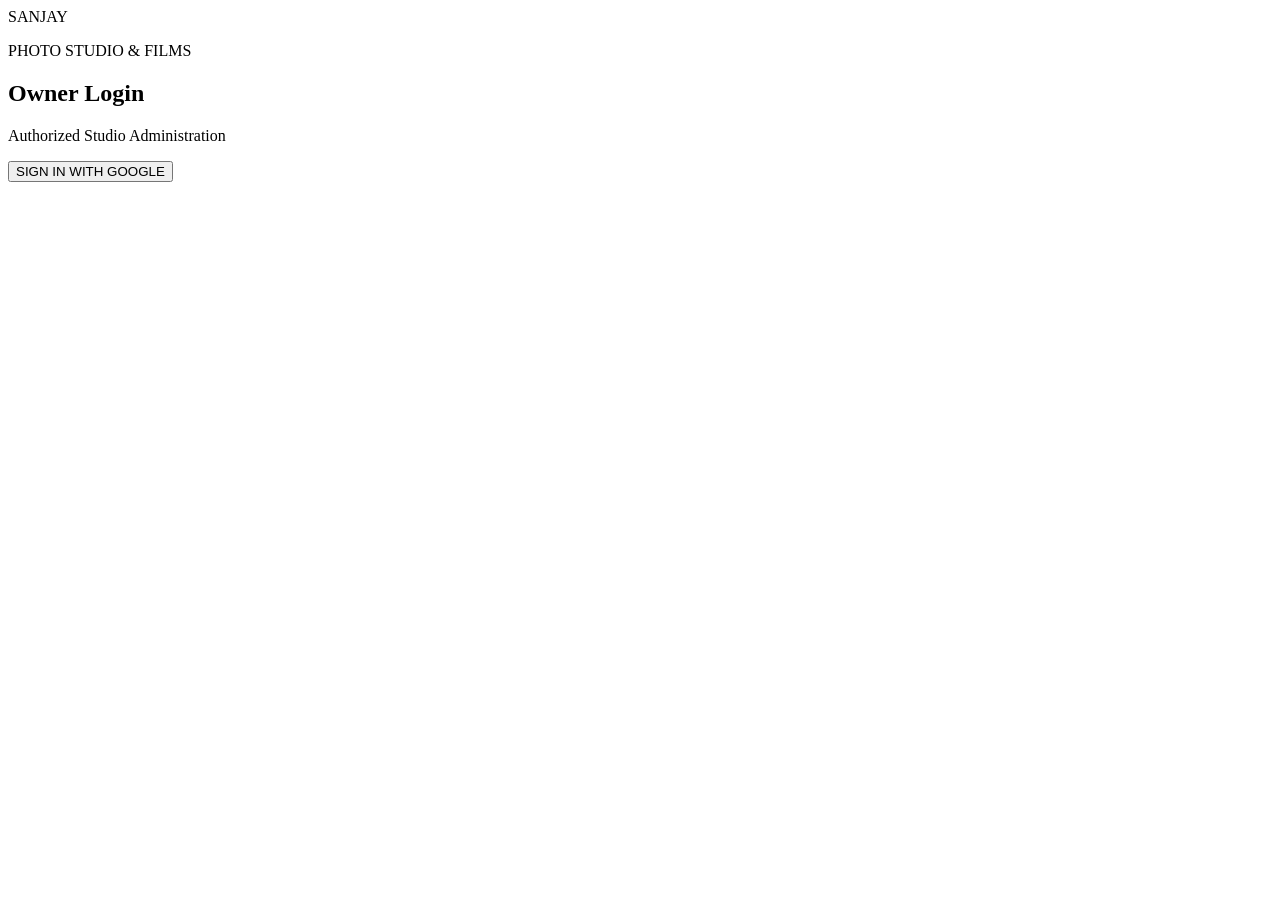
==== owner.html @ 2937a1d0 "Create owner.html" ====
<!DOCTYPE html>
<html lang="en">
<head>
  <meta charset="UTF-8">
  <meta name="viewport" content="width=device-width, initial-scale=1.0">
  <meta name="theme-color" content="#080808">

  <title>Studio Admin | Sanjay Photo Studio & Films</title>

  <link rel="stylesheet" href="css/owner.css">
</head>

<body>

  <!-- LOGIN SECTION -->
  <section id="loginSection" class="login-section">
    <div class="login-card">
      <div class="admin-logo">SANJAY</div>
      <p class="admin-subtitle">PHOTO STUDIO & FILMS</p>

      <h1>Owner Login</h1>
      <p>Authorized Studio Administration</p>

      <button type="button" id="loginButton">
        SIGN IN WITH GOOGLE
      </button>

      <p id="loginMessage" class="message"></p>
    </div>
  </section>


  <!-- ADMIN DASHBOARD -->
  <div id="adminDashboard" hidden>

    <header class="admin-header">
      <div>
        <h1>SANJAY <span>STUDIO</span></h1>
        <small>OWNER CONTROL PANEL</small>
      </div>

      <div class="admin-account">
        <span id="ownerEmail">Owner</span>
        <button type="button" id="logoutButton">
          LOGOUT
        </button>
      </div>
    </header>


    <main class="admin-container">

      <section class="welcome-section">
        <div>
          <p class="gold-text">STUDIO MANAGEMENT</p>
          <h2>Owner Dashboard</h2>
          <p>Manage your bookings, services and studio finances.</p>
        </div>
      </section>


      <!-- DASHBOARD NAVIGATION -->
      <nav class="admin-nav">
        <button type="button" data-section="overview"
          class="nav-button active">Overview</button>

        <button type="button" data-section="bookings"
          class="nav-button">Bookings</button>

        <button type="button" data-section="calendar"
          class="nav-button">Calendar</button>

        <button type="button" data-section="pricing"
          class="nav-button">Services & Pricing</button>

        <button type="button" data-section="finance"
          class="nav-button">Finance</button>
      </nav>


      <!-- OVERVIEW -->
      <section id="overview" class="admin-section">

        <h2>Dashboard Overview</h2>

        <div class="stats-grid">

          <div class="stat-card">
            <p>Total Bookings</p>
            <h3 id="totalBookings">0</h3>
          </div>

          <div class="stat-card">
            <p>Pending Bookings</p>
            <h3 id="pendingBookings">0</h3>
          </div>

          <div class="stat-card">
            <p>Confirmed Bookings</p>
            <h3 id="confirmedBookings">0</h3>
          </div>

          <div class="stat-card">
            <p>Completed Bookings</p>
            <h3 id="completedBookings">0</h3>
          </div>

        </div>

        <div class="panel">
          <h3>Recent Bookings</h3>

          <div id="recentBookings">
            <p>No booking records available.</p>
          </div>
        </div>

      </section>


      <!-- BOOKING MANAGEMENT -->
      <section id="bookings" class="admin-section" hidden>

        <h2>Booking Management</h2>

        <div class="filter-bar">
          <input type="search" id="bookingSearch"
            placeholder="Search customer / booking ID">

          <select id="bookingFilter">
            <option value="all">All Bookings</option>
            <option value="Pending">Pending</option>
            <option value="Confirmed">Confirmed</option>
            <option value="Completed">Completed</option>
            <option value="Cancelled">Cancelled</option>
          </select>
        </div>

        <div id="bookingsList">
          <p>No bookings found.</p>
        </div>


        <!-- BOOKING DETAILS -->
        <div id="bookingDetails" class="panel" hidden>

          <h3>Booking Details</h3>

          <div id="bookingDetailsContent"></div>

          <div class="field">
            <label for="bookingStatus">Booking Status</label>
            <select id="bookingStatus">
              <option value="Pending">Pending</option>
              <option value="Confirmed">Confirmed</option>
              <option value="Completed">Completed</option>
              <option value="Cancelled">Cancelled</option>
            </select>
          </div>

          <div class="field">
            <label for="adminTotal">Final Total Amount (₹)</label>
            <input type="number" id="adminTotal"
              min="0" step="1" placeholder="Enter total amount">
          </div>

          <div class="field">
            <label for="advanceAmount">Advance Payment (₹)</label>
            <input type="number" id="advanceAmount"
              min="0" step="1" placeholder="Enter advance payment">
          </div>

          <div class="payment-summary">
            <div>
              <span>Total Amount</span>
              <strong id="financeTotal">₹0</strong>
            </div>

            <div>
              <span>Advance Received</span>
              <strong id="financeAdvance">₹0</strong>
            </div>

            <div>
              <span>Remaining Amount</span>
              <strong id="financeRemaining">₹0</strong>
            </div>
          </div>

          <div class="field">
            <label for="paymentStatus">Payment Status</label>
            <select id="paymentStatus">
              <option value="Unpaid">Unpaid</option>
              <option value="Partial">Partial</option>
              <option value="Paid">Paid</option>
            </select>
          </div>

          <div class="field">
            <label for="paymentNote">Payment Note</label>
            <textarea id="paymentNote"
              rows="2" placeholder="Payment details"></textarea>
          </div>

          <div class="field">
            <label for="adminNotes">Private Admin Notes</label>
            <textarea id="adminNotes"
              rows="3" placeholder="Internal studio notes"></textarea>
          </div>

          <button type="button" id="addPaymentButton">
            RECORD PAYMENT
          </button>

          <button type="button" id="saveBookingButton">
            SAVE BOOKING CHANGES
          </button>

          <h3>Payment History</h3>
          <div id="paymentHistory">
            No payment records.
          </div>

          <button type="button" id="deleteBookingButton">
            DELETE BOOKING
          </button>

        </div>

      </section>


      <!-- CALENDAR -->
      <section id="calendar" class="admin-section" hidden>

        <h2>Booking Calendar</h2>

        <div class="panel">
          <label for="calendarDate">Select Date</label>

          <input type="date" id="calendarDate">

          <div id="calendarBookings">
            <p>Select a date to view bookings.</p>
          </div>
        </div>

      </section>


      <!-- SERVICES & PRICING -->
      <section id="pricing" class="admin-section" hidden>

        <h2>Services & Pricing</h2>

        <p class="section-description">
          Only authorized studio owners can manage service prices.
        </p>

        <div class="panel">

          <div class="field">
            <label for="priceEvent">Select Event Type</label>

            <select id="priceEvent">
              <option value="Wedding">Wedding</option>
              <option value="Barase">Barase</option>
              <option value="Baby Shower">Baby Shower</option>
              <option value="Dohale Jevan">Dohale Jevan</option>
              <option value="Birthday">Birthday</option>
              <option value="Shop Opening">Shop Opening</option>
              <option value="Car Delivery">Car Delivery</option>
              <option value="Other Events">Other Events</option>
            </select>
          </div>

          <div id="priceServices">

            <p>Select an event to manage its service prices.</p>

          </div>

          <button type="button" id="savePricesButton">
            SAVE SERVICE PRICES
          </button>

        </div>

      </section>


      <!-- FINANCE -->
      <section id="finance" class="admin-section" hidden>

        <h2>Studio Finance</h2>

        <div class="stats-grid">

          <div class="stat-card">
            <p>Total Booking Value</p>
            <h3 id="financeBookingTotal">₹0</h3>
          </div>

          <div class="stat-card">
            <p>Total Advance Received</p>
            <h3 id="financeAdvanceTotal">₹0</h3>
          </div>

          <div class="stat-card">
            <p>Total Remaining</p>
            <h3 id="financeRemainingTotal">₹0</h3>
          </div>

        </div>

        <div class="panel">
          <h3>Payment Records</h3>

          <div id="financeRecords">
            <p>No finance records available.</p>
          </div>
        </div>

      </section>

    </main>


    <footer class="admin-footer">
      <p>© 2026 Sanjay Photo Studio & Films</p>
      <small>Private Owner Administration Panel</small>
    </footer>

  </div>


  <script type="module" src="js/owner.js"></script>

</body>
</html>
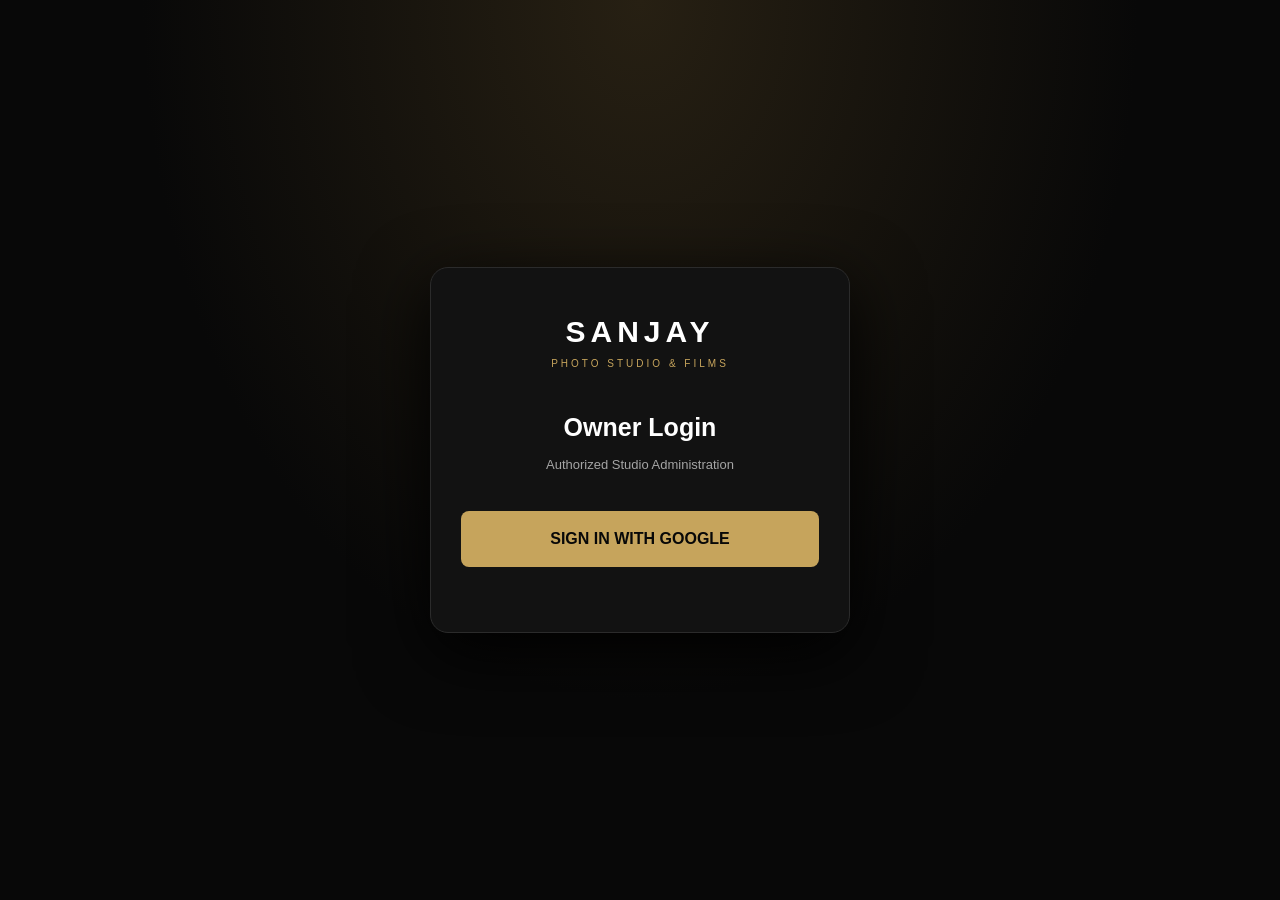
==== commit 73cab1c5: "Update owner.html" ====
--- a/owner.html
+++ b/owner.html
@@ -8,7 +8,7 @@
 
   <title>Studio Admin | Sanjay Photo Studio & Films</title>
 
-  <link rel="stylesheet" href="css/owner.css">
+  <link rel="stylesheet" href="owner.css">
 </head>
 
 <body>
--- a/owner.css
+++ b/owner.css
@@ -0,0 +1,566 @@
+
+:root {
+  --bg: #080808;
+  --panel: #121212;
+  --panel2: #191919;
+  --gold: #c6a45c;
+  --white: #fff;
+  --muted: #a5a5a5;
+  --border: #2b2b2b;
+  --green: #64c98b;
+  --red: #e66b6b;
+}
+
+* {
+  margin: 0;
+  padding: 0;
+  box-sizing: border-box;
+}
+
+body {
+  background: var(--bg);
+  color: var(--white);
+  font-family: Arial, Helvetica, sans-serif;
+  line-height: 1.6;
+}
+
+button,
+input,
+select,
+textarea {
+  font: inherit;
+}
+
+button {
+  cursor: pointer;
+}
+
+[hidden] {
+  display: none !important;
+}
+
+/* LOGIN */
+
+.login-section {
+  min-height: 100vh;
+  display: flex;
+  align-items: center;
+  justify-content: center;
+  padding: 20px;
+  background:
+    radial-gradient(ellipse at top, #272013 0%, transparent 55%),
+    var(--bg);
+}
+
+.login-card {
+  width: min(420px, 100%);
+  padding: 40px 30px;
+  text-align: center;
+  background: var(--panel);
+  border: 1px solid var(--border);
+  border-radius: 18px;
+  box-shadow: 0 20px 70px #000;
+}
+
+.admin-logo {
+  font-size: 30px;
+  font-weight: 900;
+  letter-spacing: 5px;
+}
+
+.admin-subtitle {
+  color: var(--gold);
+  font-size: 10px;
+  letter-spacing: 3px;
+  margin-bottom: 35px;
+}
+
+.login-card h1 {
+  font-size: 25px;
+  margin-bottom: 8px;
+}
+
+.login-card > p:not(.admin-subtitle) {
+  color: var(--muted);
+  font-size: 13px;
+  margin-bottom: 25px;
+}
+
+/* HEADER */
+
+.admin-header {
+  min-height: 78px;
+  padding: 15px 5%;
+  background: #0c0c0c;
+  border-bottom: 1px solid var(--border);
+  display: flex;
+  justify-content: space-between;
+  align-items: center;
+  gap: 15px;
+}
+
+.admin-header h1 {
+  font-size: 21px;
+  letter-spacing: 2px;
+}
+
+.admin-header h1 span {
+  color: var(--gold);
+}
+
+.admin-header small {
+  color: var(--muted);
+  font-size: 9px;
+  letter-spacing: 2px;
+}
+
+.admin-account {
+  display: flex;
+  align-items: center;
+  gap: 15px;
+}
+
+.admin-account span {
+  color: var(--muted);
+  font-size: 12px;
+  overflow-wrap: anywhere;
+}
+
+/* MAIN */
+
+.admin-container {
+  width: min(1200px, 94%);
+  margin: auto;
+  padding: 30px 0 60px;
+}
+
+.welcome-section {
+  padding: 25px 5px 30px;
+}
+
+.gold-text {
+  color: var(--gold);
+  font-size: 11px;
+  letter-spacing: 3px;
+  font-weight: bold;
+}
+
+.welcome-section h2 {
+  font-size: clamp(25px, 4vw, 36px);
+  margin: 5px 0;
+}
+
+.welcome-section p:last-child {
+  color: var(--muted);
+  font-size: 13px;
+}
+
+/* NAVIGATION */
+
+.admin-nav {
+  display: flex;
+  gap: 10px;
+  overflow-x: auto;
+  padding: 10px 0 18px;
+  margin-bottom: 25px;
+  border-bottom: 1px solid var(--border);
+}
+
+.nav-button {
+  flex-shrink: 0;
+  padding: 11px 18px;
+  border: 1px solid var(--border);
+  border-radius: 8px;
+  background: var(--panel);
+  color: var(--muted);
+  font-size: 12px;
+  transition: .25s;
+}
+
+.nav-button:hover,
+.nav-button.active {
+  color: var(--gold);
+  border-color: var(--gold);
+  background: #211c12;
+}
+
+/* SECTIONS */
+
+.admin-section {
+  animation: fadeIn .35s ease;
+}
+
+.admin-section h2 {
+  font-size: 22px;
+  margin-bottom: 20px;
+}
+
+.section-description {
+  color: var(--muted);
+  font-size: 13px;
+  margin: -10px 0 20px;
+}
+
+/* STATS */
+
+.stats-grid {
+  display: grid;
+  grid-template-columns: repeat(4, 1fr);
+  gap: 15px;
+  margin-bottom: 25px;
+}
+
+.stat-card {
+  padding: 22px;
+  background: var(--panel);
+  border: 1px solid var(--border);
+  border-radius: 13px;
+  transition: .25s;
+}
+
+.stat-card:hover {
+  border-color: var(--gold);
+  transform: translateY(-3px);
+}
+
+.stat-card p {
+  color: var(--muted);
+  font-size: 12px;
+  margin-bottom: 10px;
+}
+
+.stat-card h3 {
+  font-size: 27px;
+  color: var(--gold);
+}
+
+/* PANELS */
+
+.panel {
+  padding: 24px;
+  background: var(--panel);
+  border: 1px solid var(--border);
+  border-radius: 13px;
+  margin-bottom: 22px;
+  overflow-wrap: anywhere;
+}
+
+.panel h3 {
+  font-size: 17px;
+  margin-bottom: 18px;
+}
+
+.panel > p,
+#recentBookings > p,
+#bookingsList > p,
+#paymentHistory > p,
+#financeRecords > p {
+  color: var(--muted);
+  font-size: 13px;
+}
+
+/* INPUTS */
+
+.field {
+  display: flex;
+  flex-direction: column;
+  gap: 8px;
+  margin-bottom: 18px;
+}
+
+.field label,
+.panel label {
+  color: var(--white);
+  font-size: 12px;
+  font-weight: bold;
+}
+
+input,
+select,
+textarea {
+  width: 100%;
+  padding: 13px;
+  background: #080808;
+  color: white;
+  border: 1px solid var(--border);
+  border-radius: 8px;
+  outline: none;
+}
+
+input:focus,
+select:focus,
+textarea:focus {
+  border-color: var(--gold);
+}
+
+textarea {
+  resize: vertical;
+}
+
+/* FILTERS */
+
+.filter-bar {
+  display: grid;
+  grid-template-columns: 2fr 1fr;
+  gap: 12px;
+  margin-bottom: 20px;
+}
+
+/* BUTTONS */
+
+button {
+  transition: .2s ease;
+}
+
+button:hover {
+  filter: brightness(1.12);
+}
+
+.login-card button,
+#loginButton {
+  width: 100%;
+  padding: 15px;
+  background: var(--gold);
+  color: #080808;
+  border: 0;
+  border-radius: 8px;
+  font-weight: bold;
+  margin-top: 10px;
+}
+
+#logoutButton,
+#deleteBookingButton {
+  padding: 10px 15px;
+  background: transparent;
+  color: var(--red);
+  border: 1px solid var(--red);
+  border-radius: 7px;
+}
+
+#saveBookingButton,
+#savePricesButton,
+#addPaymentButton {
+  padding: 13px 18px;
+  background: var(--gold);
+  color: #080808;
+  border: 0;
+  border-radius: 8px;
+  font-weight: bold;
+  margin: 8px 8px 8px 0;
+}
+
+#deleteBookingButton {
+  margin-top: 20px;
+}
+
+/* BOOKING ITEMS */
+
+.booking-card,
+.booking-item {
+  padding: 17px;
+  margin-bottom: 12px;
+  background: var(--panel2);
+  border: 1px solid var(--border);
+  border-radius: 10px;
+}
+
+.booking-card:hover,
+.booking-item:hover {
+  border-color: var(--gold);
+}
+
+.booking-card h4,
+.booking-item h4 {
+  font-size: 15px;
+  margin-bottom: 5px;
+}
+
+.booking-card p,
+.booking-item p {
+  color: var(--muted);
+  font-size: 12px;
+}
+
+/* PAYMENT SUMMARY */
+
+.payment-summary {
+  display: grid;
+  grid-template-columns: repeat(3, 1fr);
+  gap: 10px;
+  margin: 20px 0;
+}
+
+.payment-summary > div {
+  padding: 15px;
+  background: var(--panel2);
+  border: 1px solid var(--border);
+  border-radius: 9px;
+}
+
+.payment-summary span,
+.payment-summary strong {
+  display: block;
+}
+
+.payment-summary span {
+  color: var(--muted);
+  font-size: 11px;
+}
+
+.payment-summary strong {
+  color: var(--gold);
+  font-size: 17px;
+  margin-top: 5px;
+}
+
+/* PRICING */
+
+#priceServices {
+  margin: 20px 0;
+}
+
+.price-row {
+  display: grid;
+  grid-template-columns: 1fr 150px;
+  align-items: center;
+  gap: 15px;
+  padding: 13px;
+  margin-bottom: 10px;
+  background: var(--panel2);
+  border: 1px solid var(--border);
+  border-radius: 9px;
+}
+
+.price-row label {
+  font-size: 13px;
+}
+
+/* STATUS */
+
+.status {
+  display: inline-block;
+  padding: 5px 10px;
+  border-radius: 20px;
+  font-size: 10px;
+  background: #292929;
+  color: var(--gold);
+}
+
+.status.confirmed {
+  color: var(--green);
+}
+
+.status.cancelled {
+  color: var(--red);
+}
+
+/* MESSAGE */
+
+.message {
+  margin-top: 15px;
+  color: var(--gold);
+  font-size: 12px;
+}
+
+/* FOOTER */
+
+.admin-footer {
+  text-align: center;
+  padding: 25px;
+  border-top: 1px solid var(--border);
+  color: var(--muted);
+  font-size: 12px;
+}
+
+.admin-footer small {
+  color: var(--gold);
+}
+
+/* ANIMATION */
+
+@keyframes fadeIn {
+  from {
+    opacity: 0;
+    transform: translateY(8px);
+  }
+  to {
+    opacity: 1;
+    transform: translateY(0);
+  }
+}
+
+/* RESPONSIVE */
+
+@media (max-width: 800px) {
+  .stats-grid {
+    grid-template-columns: repeat(2, 1fr);
+  }
+
+  .admin-header {
+    padding: 14px 4%;
+  }
+
+  .admin-account {
+    gap: 8px;
+  }
+
+  .admin-account span {
+    max-width: 110px;
+  }
+}
+
+@media (max-width: 520px) {
+  .admin-container {
+    width: 92%;
+    padding-top: 20px;
+  }
+
+  .admin-header h1 {
+    font-size: 16px;
+  }
+
+  .admin-header small {
+    font-size: 8px;
+  }
+
+  .admin-account span {
+    display: none;
+  }
+
+  .stats-grid {
+    grid-template-columns: 1fr 1fr;
+    gap: 9px;
+  }
+
+  .stat-card {
+    padding: 15px;
+  }
+
+  .stat-card h3 {
+    font-size: 22px;
+  }
+
+  .stat-card p {
+    font-size: 10px;
+  }
+
+  .filter-bar {
+    grid-template-columns: 1fr;
+  }
+
+  .panel {
+    padding: 17px;
+  }
+
+  .payment-summary {
+    grid-template-columns: 1fr;
+  }
+
+  .price-row {
+    grid-template-columns: 1fr;
+  }
+
+  .login-card {
+    padding: 32px 20px;
+  }
+}
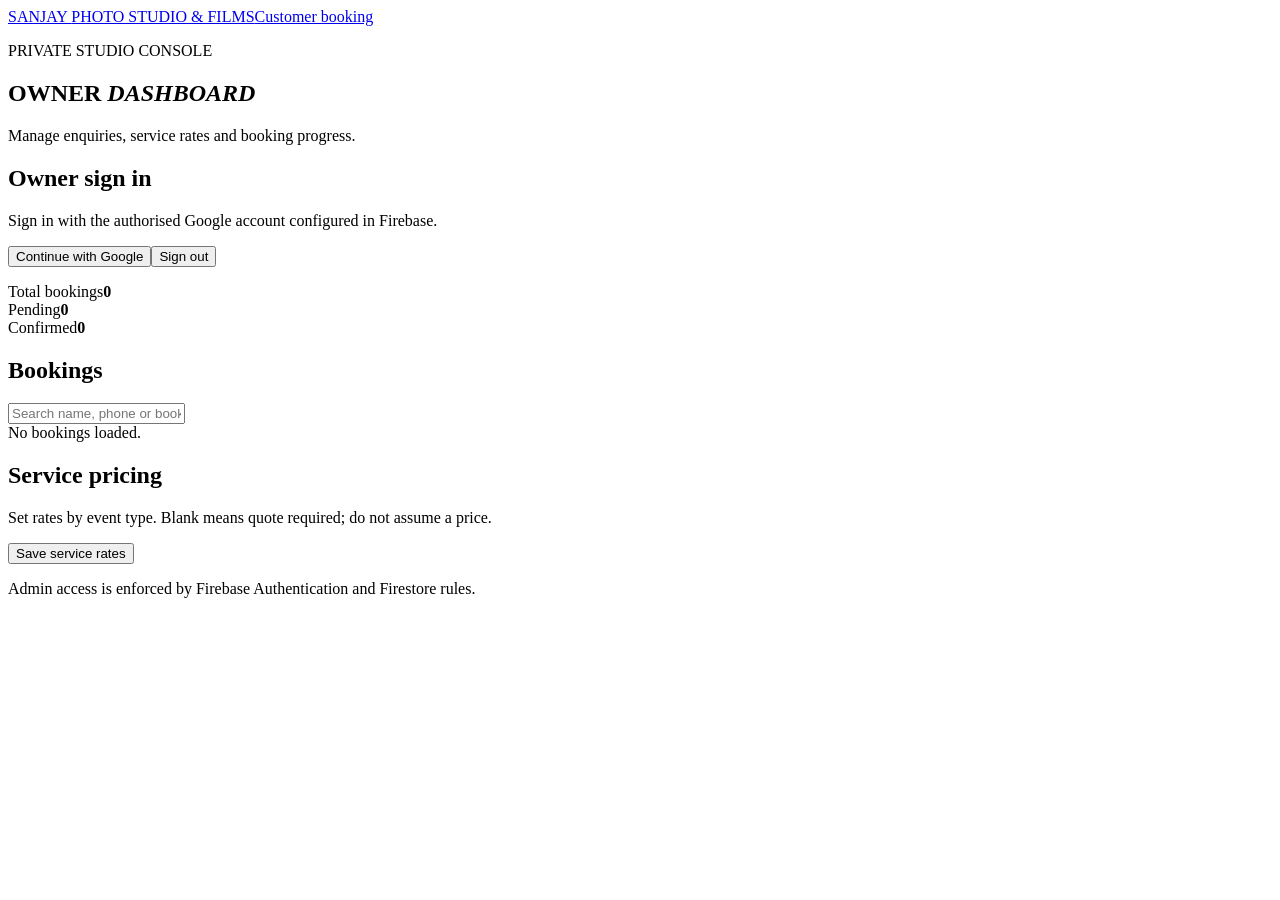
==== commit 9d246c57: "Upload Sanjay Booking Website" ====
--- a/owner.html
+++ b/owner.html
@@ -1,341 +1,9 @@
-
-<!DOCTYPE html>
-<html lang="en">
-<head>
-  <meta charset="UTF-8">
-  <meta name="viewport" content="width=device-width, initial-scale=1.0">
-  <meta name="theme-color" content="#080808">
-
-  <title>Studio Admin | Sanjay Photo Studio & Films</title>
-
-  <link rel="stylesheet" href="owner.css">
-</head>
-
-<body>
-
-  <!-- LOGIN SECTION -->
-  <section id="loginSection" class="login-section">
-    <div class="login-card">
-      <div class="admin-logo">SANJAY</div>
-      <p class="admin-subtitle">PHOTO STUDIO & FILMS</p>
-
-      <h1>Owner Login</h1>
-      <p>Authorized Studio Administration</p>
-
-      <button type="button" id="loginButton">
-        SIGN IN WITH GOOGLE
-      </button>
-
-      <p id="loginMessage" class="message"></p>
-    </div>
-  </section>
-
-
-  <!-- ADMIN DASHBOARD -->
-  <div id="adminDashboard" hidden>
-
-    <header class="admin-header">
-      <div>
-        <h1>SANJAY <span>STUDIO</span></h1>
-        <small>OWNER CONTROL PANEL</small>
-      </div>
-
-      <div class="admin-account">
-        <span id="ownerEmail">Owner</span>
-        <button type="button" id="logoutButton">
-          LOGOUT
-        </button>
-      </div>
-    </header>
-
-
-    <main class="admin-container">
-
-      <section class="welcome-section">
-        <div>
-          <p class="gold-text">STUDIO MANAGEMENT</p>
-          <h2>Owner Dashboard</h2>
-          <p>Manage your bookings, services and studio finances.</p>
-        </div>
-      </section>
-
-
-      <!-- DASHBOARD NAVIGATION -->
-      <nav class="admin-nav">
-        <button type="button" data-section="overview"
-          class="nav-button active">Overview</button>
-
-        <button type="button" data-section="bookings"
-          class="nav-button">Bookings</button>
-
-        <button type="button" data-section="calendar"
-          class="nav-button">Calendar</button>
-
-        <button type="button" data-section="pricing"
-          class="nav-button">Services & Pricing</button>
-
-        <button type="button" data-section="finance"
-          class="nav-button">Finance</button>
-      </nav>
-
-
-      <!-- OVERVIEW -->
-      <section id="overview" class="admin-section">
-
-        <h2>Dashboard Overview</h2>
-
-        <div class="stats-grid">
-
-          <div class="stat-card">
-            <p>Total Bookings</p>
-            <h3 id="totalBookings">0</h3>
-          </div>
-
-          <div class="stat-card">
-            <p>Pending Bookings</p>
-            <h3 id="pendingBookings">0</h3>
-          </div>
-
-          <div class="stat-card">
-            <p>Confirmed Bookings</p>
-            <h3 id="confirmedBookings">0</h3>
-          </div>
-
-          <div class="stat-card">
-            <p>Completed Bookings</p>
-            <h3 id="completedBookings">0</h3>
-          </div>
-
-        </div>
-
-        <div class="panel">
-          <h3>Recent Bookings</h3>
-
-          <div id="recentBookings">
-            <p>No booking records available.</p>
-          </div>
-        </div>
-
-      </section>
-
-
-      <!-- BOOKING MANAGEMENT -->
-      <section id="bookings" class="admin-section" hidden>
-
-        <h2>Booking Management</h2>
-
-        <div class="filter-bar">
-          <input type="search" id="bookingSearch"
-            placeholder="Search customer / booking ID">
-
-          <select id="bookingFilter">
-            <option value="all">All Bookings</option>
-            <option value="Pending">Pending</option>
-            <option value="Confirmed">Confirmed</option>
-            <option value="Completed">Completed</option>
-            <option value="Cancelled">Cancelled</option>
-          </select>
-        </div>
-
-        <div id="bookingsList">
-          <p>No bookings found.</p>
-        </div>
-
-
-        <!-- BOOKING DETAILS -->
-        <div id="bookingDetails" class="panel" hidden>
-
-          <h3>Booking Details</h3>
-
-          <div id="bookingDetailsContent"></div>
-
-          <div class="field">
-            <label for="bookingStatus">Booking Status</label>
-            <select id="bookingStatus">
-              <option value="Pending">Pending</option>
-              <option value="Confirmed">Confirmed</option>
-              <option value="Completed">Completed</option>
-              <option value="Cancelled">Cancelled</option>
-            </select>
-          </div>
-
-          <div class="field">
-            <label for="adminTotal">Final Total Amount (₹)</label>
-            <input type="number" id="adminTotal"
-              min="0" step="1" placeholder="Enter total amount">
-          </div>
-
-          <div class="field">
-            <label for="advanceAmount">Advance Payment (₹)</label>
-            <input type="number" id="advanceAmount"
-              min="0" step="1" placeholder="Enter advance payment">
-          </div>
-
-          <div class="payment-summary">
-            <div>
-              <span>Total Amount</span>
-              <strong id="financeTotal">₹0</strong>
-            </div>
-
-            <div>
-              <span>Advance Received</span>
-              <strong id="financeAdvance">₹0</strong>
-            </div>
-
-            <div>
-              <span>Remaining Amount</span>
-              <strong id="financeRemaining">₹0</strong>
-            </div>
-          </div>
-
-          <div class="field">
-            <label for="paymentStatus">Payment Status</label>
-            <select id="paymentStatus">
-              <option value="Unpaid">Unpaid</option>
-              <option value="Partial">Partial</option>
-              <option value="Paid">Paid</option>
-            </select>
-          </div>
-
-          <div class="field">
-            <label for="paymentNote">Payment Note</label>
-            <textarea id="paymentNote"
-              rows="2" placeholder="Payment details"></textarea>
-          </div>
-
-          <div class="field">
-            <label for="adminNotes">Private Admin Notes</label>
-            <textarea id="adminNotes"
-              rows="3" placeholder="Internal studio notes"></textarea>
-          </div>
-
-          <button type="button" id="addPaymentButton">
-            RECORD PAYMENT
-          </button>
-
-          <button type="button" id="saveBookingButton">
-            SAVE BOOKING CHANGES
-          </button>
-
-          <h3>Payment History</h3>
-          <div id="paymentHistory">
-            No payment records.
-          </div>
-
-          <button type="button" id="deleteBookingButton">
-            DELETE BOOKING
-          </button>
-
-        </div>
-
-      </section>
-
-
-      <!-- CALENDAR -->
-      <section id="calendar" class="admin-section" hidden>
-
-        <h2>Booking Calendar</h2>
-
-        <div class="panel">
-          <label for="calendarDate">Select Date</label>
-
-          <input type="date" id="calendarDate">
-
-          <div id="calendarBookings">
-            <p>Select a date to view bookings.</p>
-          </div>
-        </div>
-
-      </section>
-
-
-      <!-- SERVICES & PRICING -->
-      <section id="pricing" class="admin-section" hidden>
-
-        <h2>Services & Pricing</h2>
-
-        <p class="section-description">
-          Only authorized studio owners can manage service prices.
-        </p>
-
-        <div class="panel">
-
-          <div class="field">
-            <label for="priceEvent">Select Event Type</label>
-
-            <select id="priceEvent">
-              <option value="Wedding">Wedding</option>
-              <option value="Barase">Barase</option>
-              <option value="Baby Shower">Baby Shower</option>
-              <option value="Dohale Jevan">Dohale Jevan</option>
-              <option value="Birthday">Birthday</option>
-              <option value="Shop Opening">Shop Opening</option>
-              <option value="Car Delivery">Car Delivery</option>
-              <option value="Other Events">Other Events</option>
-            </select>
-          </div>
-
-          <div id="priceServices">
-
-            <p>Select an event to manage its service prices.</p>
-
-          </div>
-
-          <button type="button" id="savePricesButton">
-            SAVE SERVICE PRICES
-          </button>
-
-        </div>
-
-      </section>
-
-
-      <!-- FINANCE -->
-      <section id="finance" class="admin-section" hidden>
-
-        <h2>Studio Finance</h2>
-
-        <div class="stats-grid">
-
-          <div class="stat-card">
-            <p>Total Booking Value</p>
-            <h3 id="financeBookingTotal">₹0</h3>
-          </div>
-
-          <div class="stat-card">
-            <p>Total Advance Received</p>
-            <h3 id="financeAdvanceTotal">₹0</h3>
-          </div>
-
-          <div class="stat-card">
-            <p>Total Remaining</p>
-            <h3 id="financeRemainingTotal">₹0</h3>
-          </div>
-
-        </div>
-
-        <div class="panel">
-          <h3>Payment Records</h3>
-
-          <div id="financeRecords">
-            <p>No finance records available.</p>
-          </div>
-        </div>
-
-      </section>
-
-    </main>
-
-
-    <footer class="admin-footer">
-      <p>© 2026 Sanjay Photo Studio & Films</p>
-      <small>Private Owner Administration Panel</small>
-    </footer>
-
-  </div>
-
-
-  <script type="module" src="js/owner.js"></script>
-
-</body>
-</html>
+<!doctype html><html lang="en"><head><meta charset="utf-8"><meta name="viewport" content="width=device-width,initial-scale=1"><meta name="theme-color" content="#080808"><title>Owner Dashboard | Sanjay Photo Studio</title><link rel="stylesheet" href="css/owner.css"></head><body><main class="admin">
+<header class="topbar"><a class="brand" href="index.html">SANJAY <span>PHOTO STUDIO & FILMS</span></a><a href="index.html" class="owner-link">Customer booking</a></header>
+<section class="hero"><p class="eyebrow">PRIVATE STUDIO CONSOLE</p><h1>OWNER <em>DASHBOARD</em></h1><p class="muted">Manage enquiries, service rates and booking progress.</p></section>
+<section id="login-panel" class="panel"><h2>Owner sign in</h2><p class="muted">Sign in with the authorised Google account configured in Firebase.</p><button id="login-btn" class="btn">Continue with Google</button><button id="logout-btn" class="btn secondary hidden">Sign out</button><p id="auth-message" class="message" role="status"></p></section>
+<section id="dashboard" class="hidden">
+<div class="stats"><article class="stat"><span>Total bookings</span><strong id="booking-count">0</strong></article><article class="stat"><span>Pending</span><strong id="pending-count">0</strong></article><article class="stat"><span>Confirmed</span><strong id="confirmed-count">0</strong></article></div>
+<section class="panel"><div class="toolbar"><h2>Bookings</h2><input id="search" placeholder="Search name, phone or booking ID"></div><div id="bookings" class="booking-list">No bookings loaded.</div></section>
+<section class="panel"><h2>Service pricing</h2><p class="muted">Set rates by event type. Blank means quote required; do not assume a price.</p><div id="price-editor"></div><button id="save-prices" class="btn">Save service rates</button><p id="price-message" class="message"></p></section>
+</section><footer>Admin access is enforced by Firebase Authentication and Firestore rules.</footer></main><script type="module" src="js/owner.js"></script></body></html>
